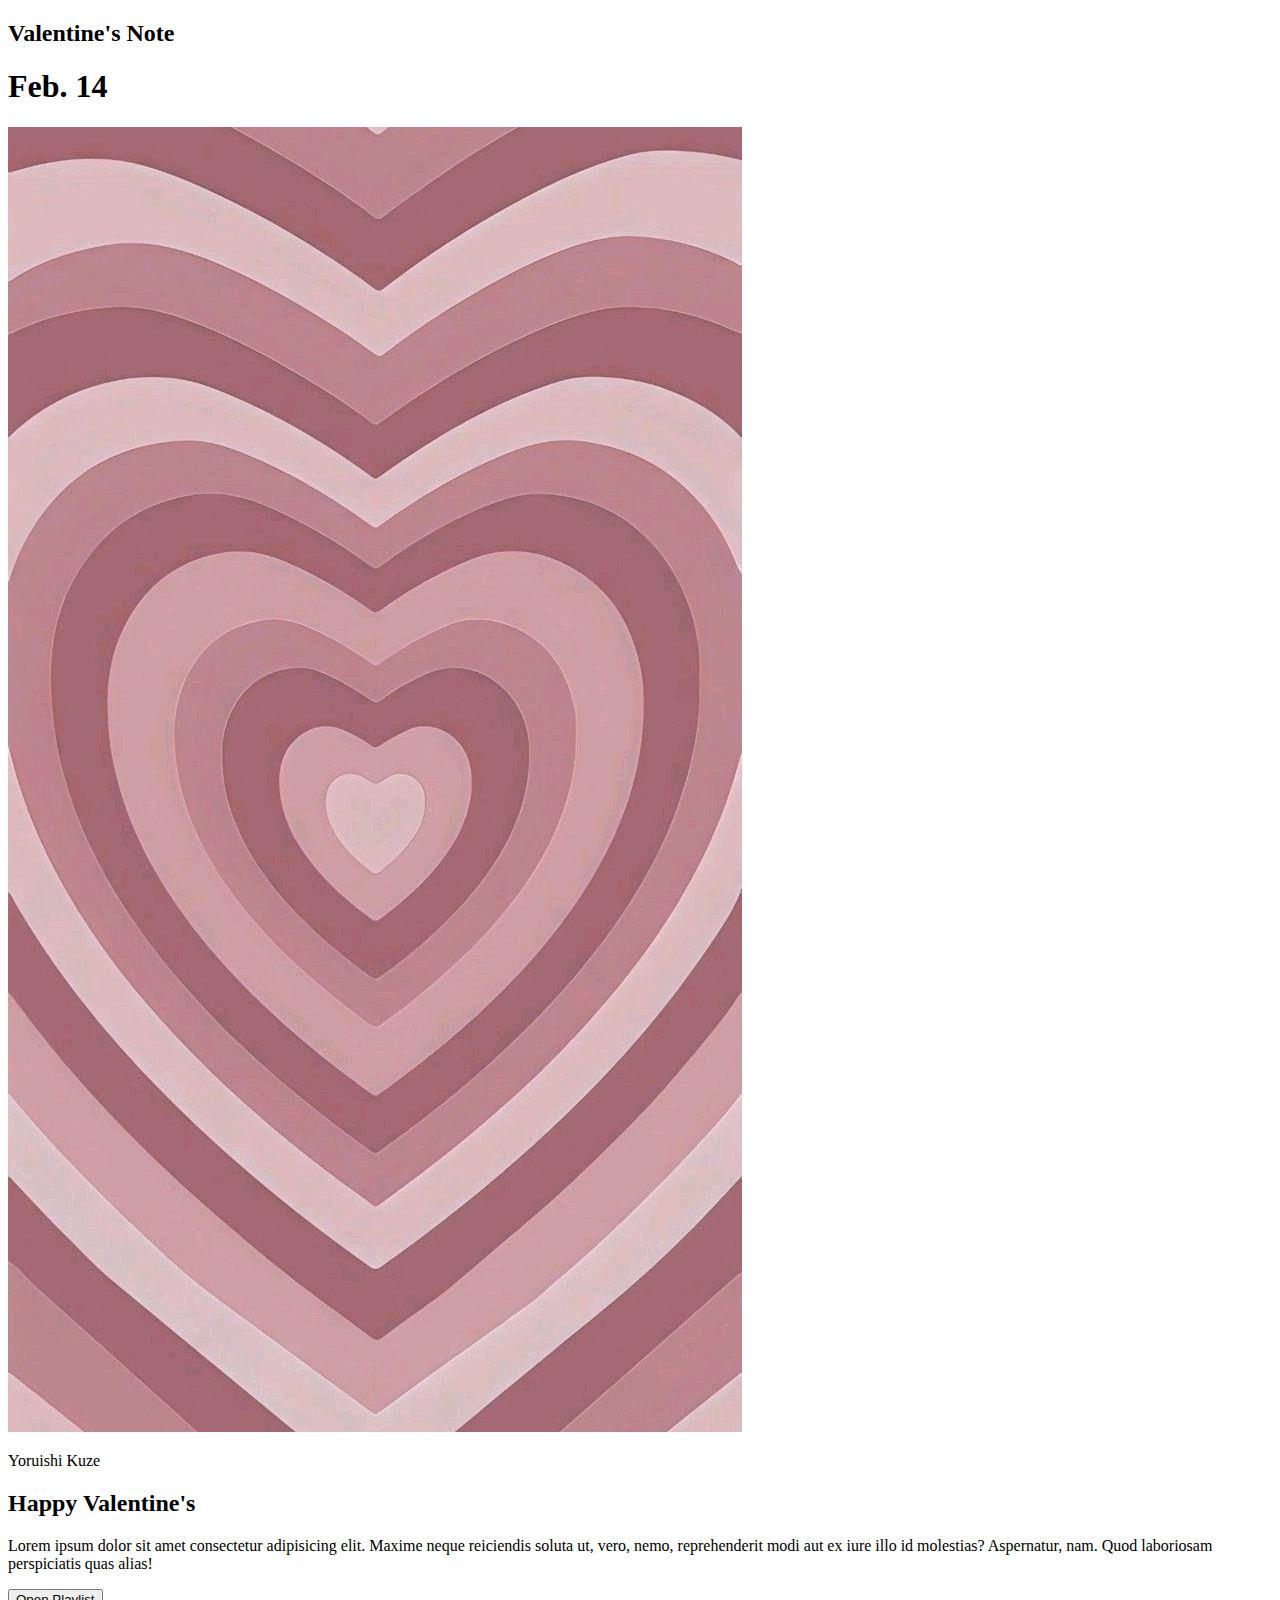
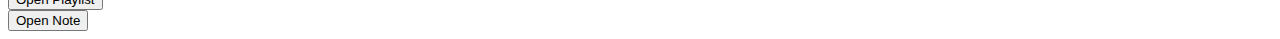
==== index.html @ e5244e07 "Update index.html" ====
<!DOCTYPE html>
<html lang="en">
  <head>
    <meta charset="UTF-8" />
    <meta name="viewport" content="width=device-width, initial-scale=1.0" />
    <link rel="stylesheet" href="css/style.css" />
    <title>Valentine's Note</title>
  </head>
  <body>
    <div class="wrapper">
      <div class="outer-card">
        <div class="card">
          <div class="cover">
            <div class="text-content">
              <h2>Valentine's Note</h2>
              <h1>Feb. 14</h1>
            </div>
            <img
              src="img/back-cover.jpg"
              alt=""
            />
            <img src="img/cover.jpg" alt="" />
            <footer>
              <p>Yoruishi Kuze</p>
            </footer>
          </div>
          <div class="content">
            <h2>Happy Valentine's</h2>
            <p>
              Lorem ipsum dolor sit amet consectetur adipisicing elit. Maxime
              neque reiciendis soluta ut, vero, nemo, reprehenderit modi aut ex
              iure illo id molestias? Aspernatur, nam. Quod laboriosam
              perspiciatis quas alias!
            </p>
            <button class="cta-btn">Open Playlist</button>
          </div>
        </div>
        <button class="open-cta">
          Open Note
        </button>
      </div>
    </div>
    <script src="js/page1.js"></script>
  </body>
</html>
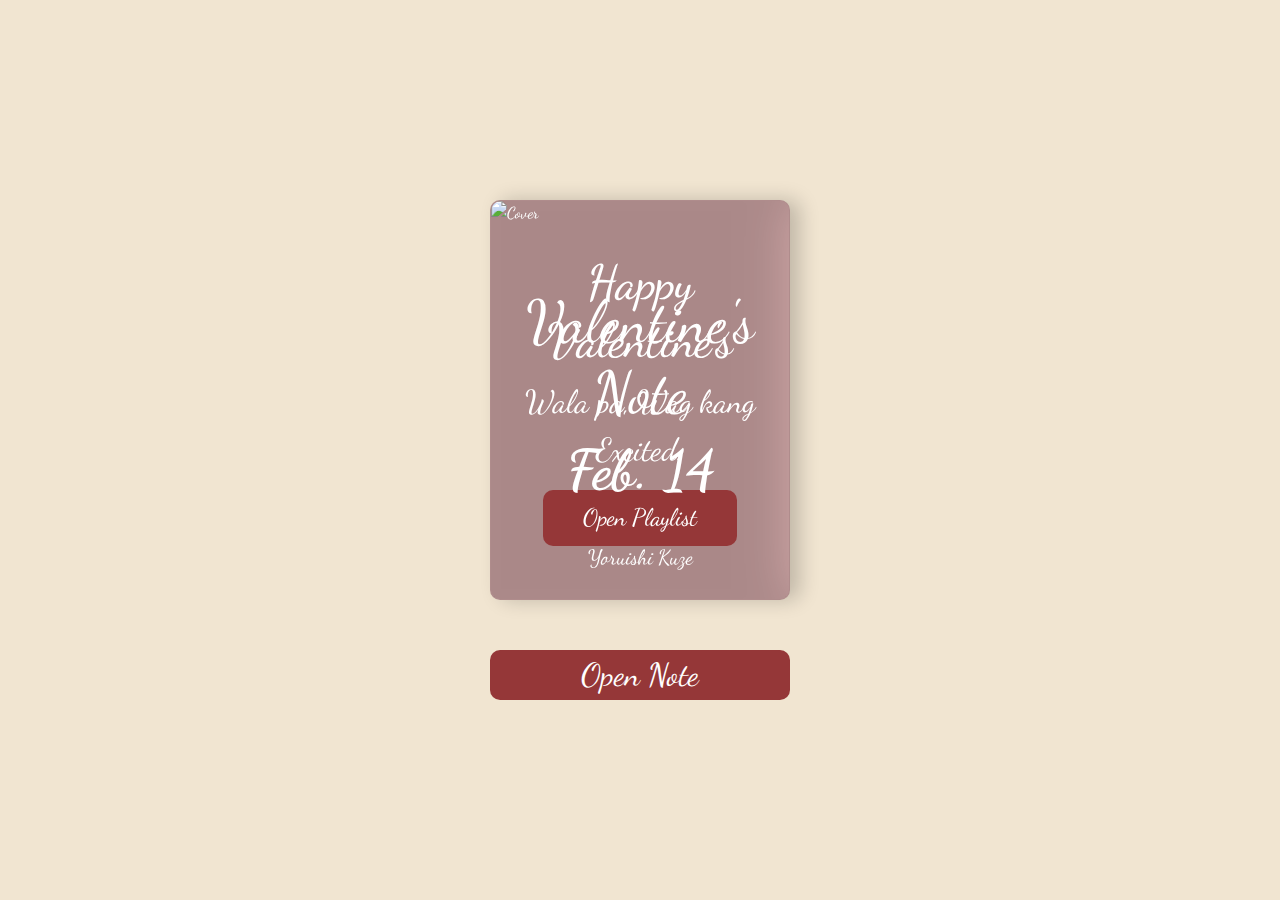
==== commit b4df8aaa: "Update index.html" ====
--- a/index.html
+++ b/index.html
@@ -3,43 +3,42 @@
   <head>
     <meta charset="UTF-8" />
     <meta name="viewport" content="width=device-width, initial-scale=1.0" />
+    <link
+      href="https://cdn.jsdelivr.net/npm/bootstrap@5.3.0/dist/css/bootstrap.min.css"
+      rel="stylesheet"
+    />
     <link rel="stylesheet" href="css/style.css" />
     <title>Valentine's Note</title>
   </head>
   <body>
-    <div class="wrapper">
+    <div class="container d-flex justify-content-center align-items-center min-vh-100">
       <div class="outer-card">
         <div class="card">
           <div class="cover">
-            <div class="text-content">
-              <h2>Valentine's Note</h2>
-              <h1>Feb. 14</h1>
+            <div class="text-content text-center">
+              <h2 class="display-6">Valentine's Note</h2>
+              <h1 class="fw-bold">Feb. 14</h1>
             </div>
-            <img
-              src="img/back-cover.jpg"
-              alt=""
-            />
-            <img src="img/cover.jpg" alt="" />
-            <footer>
-              <p>Yoruishi Kuze</p>
+            <img src="img/back-cover.jpg" alt="Back Cover" class="img-fluid" />
+            <img src="img/cover.jpg" alt="Cover" class="img-fluid" />
+            <footer class="text-center">
+              <p class="fw-light">Yoruishi Kuze</p>
             </footer>
           </div>
           <div class="content">
-            <h2>Happy Valentine's</h2>
-            <p>
-              Lorem ipsum dolor sit amet consectetur adipisicing elit. Maxime
-              neque reiciendis soluta ut, vero, nemo, reprehenderit modi aut ex
-              iure illo id molestias? Aspernatur, nam. Quod laboriosam
-              perspiciatis quas alias!
+            <h2 class="text-center">Happy Valentine's</h2>
+            <p class="text-center">
+              Wala pa, Wag kang Excited.
             </p>
-            <button class="cta-btn">Open Playlist</button>
+            <div class="d-flex justify-content-center">
+              <button class="cta-btn">Open Playlist</button>
+            </div>
           </div>
         </div>
-        <button class="open-cta">
-          Open Note
-        </button>
+        <button class="open-cta">Open Note</button>
       </div>
     </div>
     <script src="js/page1.js"></script>
+    <script src="https://cdn.jsdelivr.net/npm/bootstrap@5.3.0/dist/js/bootstrap.bundle.min.js"></script>
   </body>
 </html>
--- a/css/style.css
+++ b/css/style.css
@@ -0,0 +1,156 @@
+@import url('https://fonts.googleapis.com/css2?family=Dancing+Script:wght@400..700&display=swap');
+*{
+    margin: 0;
+    padding: 0;
+    box-sizing: border-box;
+    font-family: "Dancing Script", serif;
+}
+body{
+    background-color: #F1E5D1;
+}
+.wrapper{
+    display: flex;
+    align-items: center;
+    justify-content: center;
+    height: 100vh;
+    overflow: hidden;
+}
+.outer-card{
+    display: flex;
+    flex-direction: column;
+    align-items: center;
+    justify-content: center;
+    gap: 50px;
+    padding: 20px;
+    z-index: 2;
+}
+.card{
+    position: relative;
+    width: 300px;
+    height: 400px;
+    background-color: #D5ABAB;
+    color: white;
+    border-radius: 10px;
+    cursor: pointer;
+    transform: perspective(2000px) rotateZ(0deg);
+    transform-style: preserve-3d;
+    box-shadow: 10px 0 20px rgba(0, 0, 0, 0.2),
+    inset 300px 0 50px rgba(0, 0, 0, 0.2);
+    transition: all 1s ease-in-out;
+}
+.toggle-rotate {
+    transform: perspective(2000px) rotateZ(10deg);
+    box-shadow: 10px 0 20px rgba(0, 0, 0, 0.1),
+    inset 20px 0 50px rgba(0, 0, 0, 0.1);
+}
+
+.content{
+    position: absolute;
+    inset: 0;
+    z-index: -1;
+    display: flex;
+    align-items: center;
+    justify-content: center;
+    flex-direction: column;
+}
+.content p{
+    font-size: 1.2rem;
+}
+.cta-btn{
+    border: none;
+    outline: none;
+    padding: 10px 40px;
+    border-radius: 10px;
+    background-color: #953738;
+    color: white;
+    font-size: 1.5em;
+    cursor: pointer;
+    transition: all .5s ease;
+}
+.cover{
+    position: absolute;
+    top: 0;
+    left: 0;
+    width: 100%;
+    height: 100%;
+    border-radius: 10px;
+    transform-origin: left;
+    transform-style: preserve-3d;
+    transition: all 1s ease;
+}
+.text-content{
+    position: absolute;
+    border-radius: 10px;
+    z-index: 3;
+    inset: 0;
+    display: flex;
+    align-items: center;
+    justify-content: center;
+    flex-direction: column;
+}
+.text-content h2{
+    font-family: "Dancing Script", serif;
+    color: white;
+    font-size: 3.7em;
+}
+.text-content h1{
+    font-family: "Dancing Script", serif;
+    color: white;
+    font-size: 3.5em;
+}
+.cover img{
+    position: absolute;
+    width: 100%;
+    height: 100%;
+    object-fit: cover;
+    border-radius: 10px;
+    backface-visibility: hidden;
+}
+.cover img:nth-child(2){
+    transform: rotateY(180deg);
+    z-index: 3;
+}
+.toggle{
+    transform: rotateY(-135deg);
+}
+footer{
+    position: absolute;
+    width: 100%;
+    bottom: 0;
+    left: 0;
+    display: flex;
+    align-items: center;
+    justify-content: center;
+    padding: 10px;
+    > p{
+        font-size: 1.3rem;
+        color: white;
+    }
+}
+.content h2{
+    font-size: 3rem;
+}
+.content p{
+    font-size: 2rem;
+    max-width: 260px;
+    text-align: center;
+}
+.open-cta{
+    width: 100%;
+    border: none;
+    outline: none;
+    height: 50px;
+    border-radius: 10px;
+    background-color: #953738;
+    color: white;
+    font-size: 2rem;
+    cursor: pointer;
+    transition: all .5s ease;
+}
+.open-cta:hover, .cta-btn:hover{
+    background-color: #7a2f2f;
+}
+.open-cta:hover{
+    transform: translateY(-4px);
+}
+
